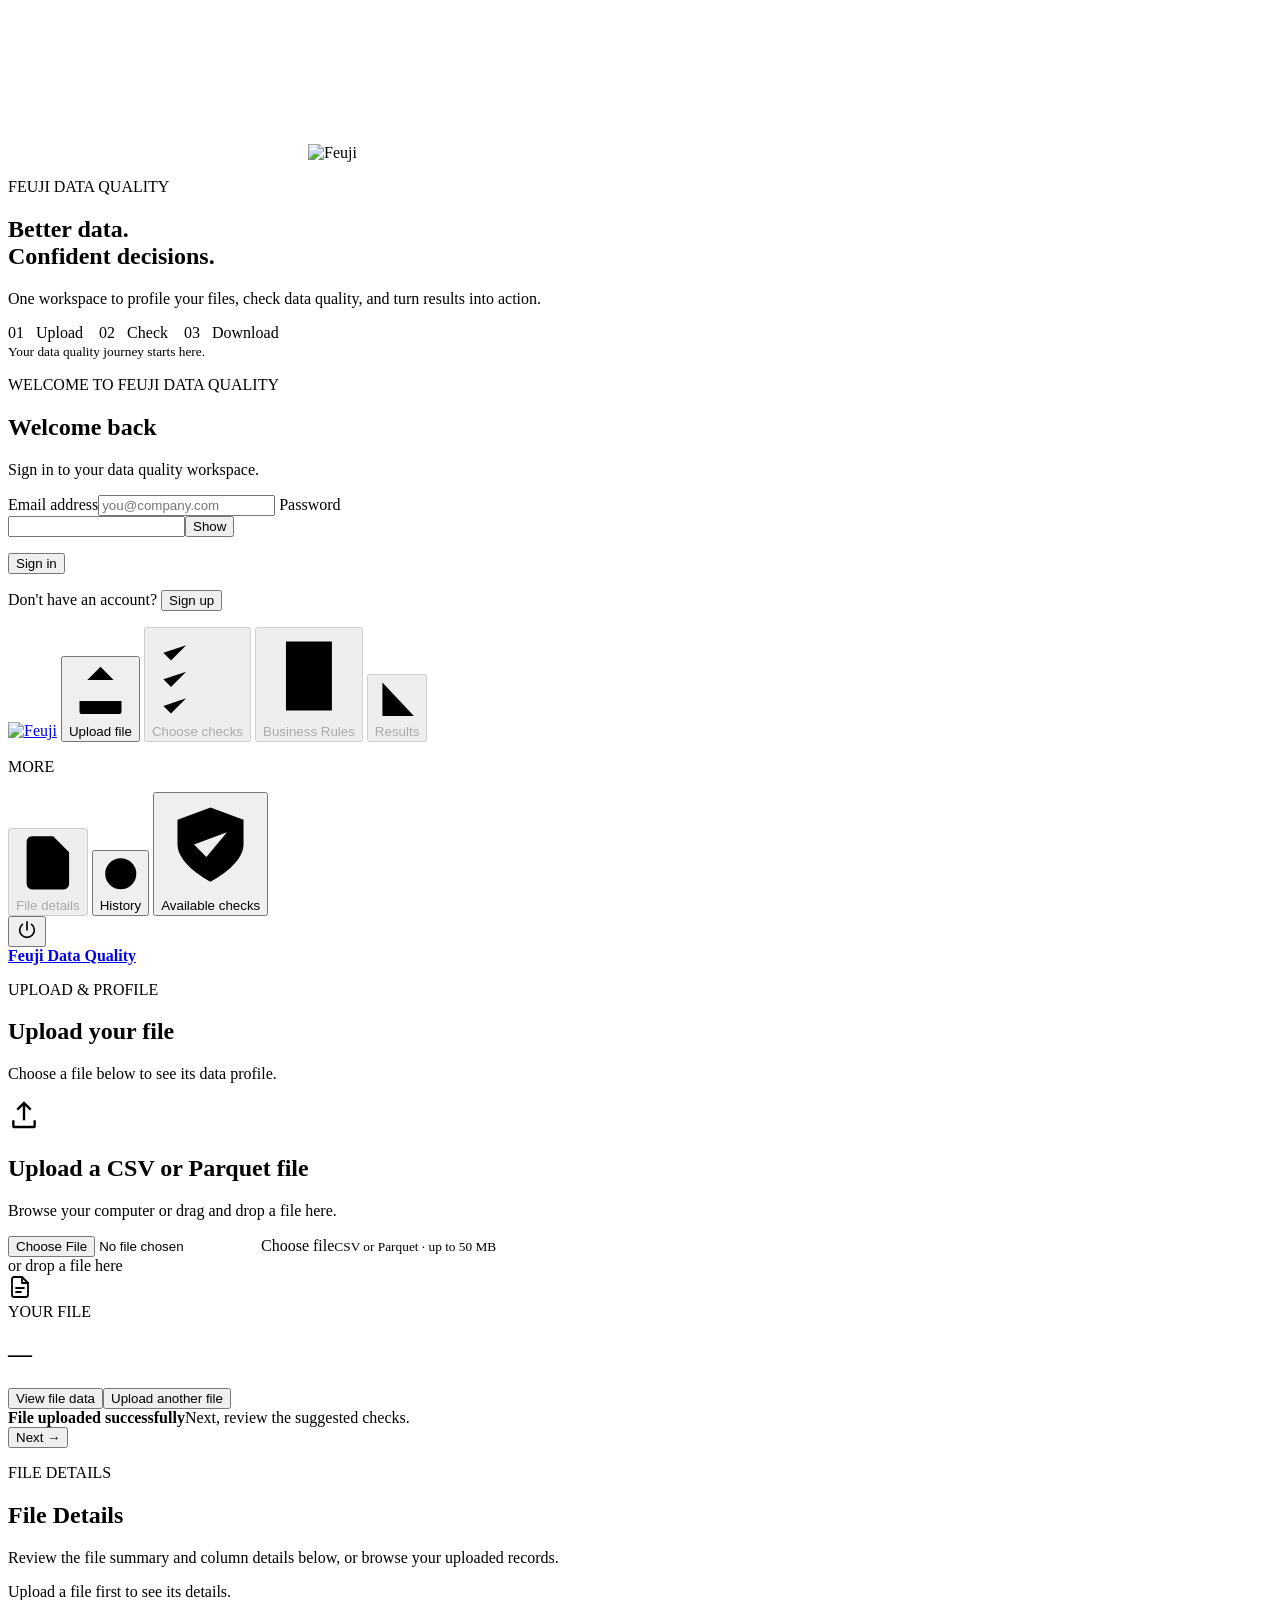
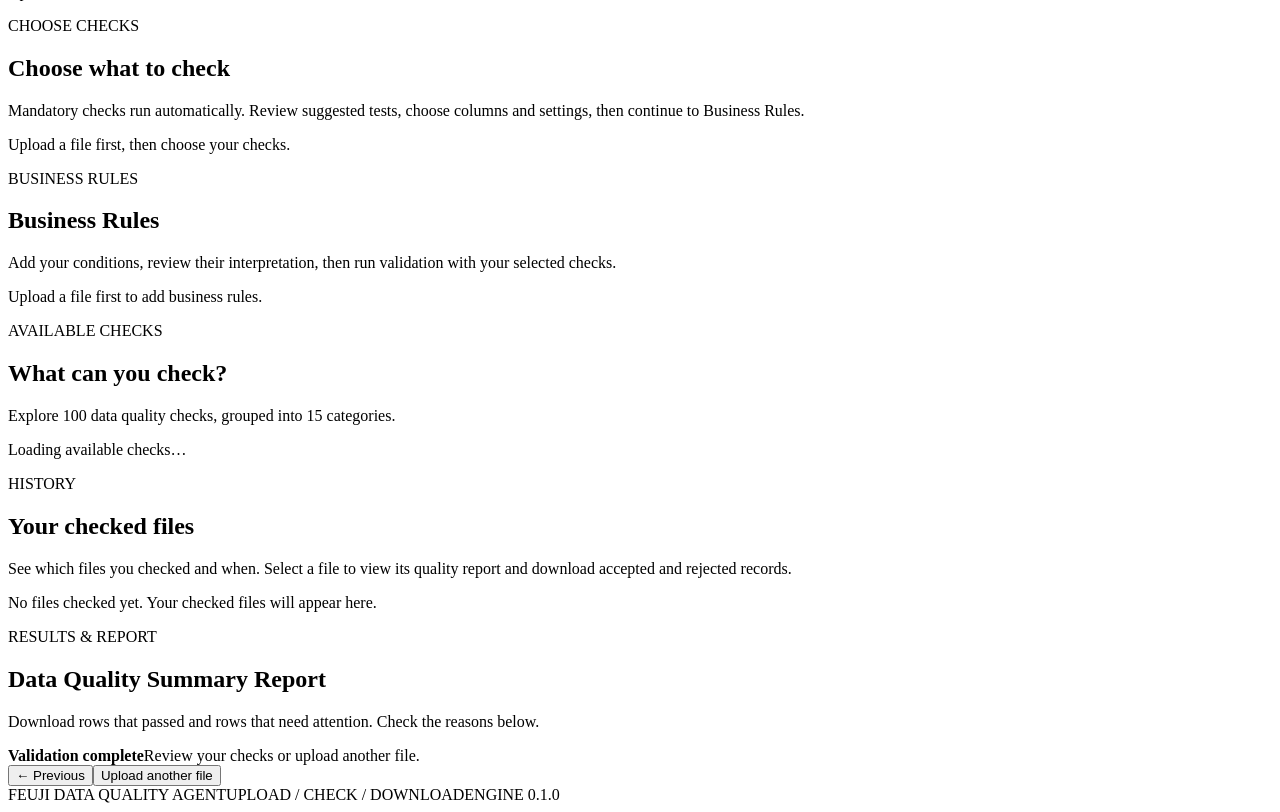
==== frontend/index.html @ 029c4f86 "Initial commit: Data Quality Agent" ====
<!doctype html>
<html lang="en">
<head>
  <meta charset="utf-8">
  <meta name="viewport" content="width=device-width, initial-scale=1">
  <meta name="theme-color" content="#F37024">
  <title>Feuji Data Quality Agent</title>
  <link rel="icon" type="image/svg+xml" href="/static/feuji-logo.svg?v=2">
  <link rel="stylesheet" href="/static/styles.css?v=ai-status-topbar-41">
</head>
<body class="auth-pending">
<section id="auth-page" class="auth-page" aria-label="Account access">
<div class="auth-story"><video class="auth-background-video" autoplay muted loop playsinline preload="metadata" aria-hidden="true" tabindex="-1"><source src="/static/Sign_in_video.mp4" type="video/mp4"></video><img src="/static/feuji-logo.svg" alt="Feuji" width="110"><div><p class="eyebrow">FEUJI DATA QUALITY</p><h1>Better data.<br>Confident decisions.</h1><p>One workspace to profile your files, check data quality, and turn results into action.</p><div class="auth-steps">01 &nbsp; Upload &nbsp;&nbsp; 02 &nbsp; Check &nbsp;&nbsp; 03 &nbsp; Download</div></div><small>Your data quality journey starts here.</small></div>
<div class="auth-panel"><div class="auth-card"><p class="eyebrow">WELCOME TO FEUJI DATA QUALITY</p><h2 id="auth-heading">Welcome back</h2><p id="auth-description">Sign in to your data quality workspace.</p>
<form id="auth-form"><div id="signup-fields" class="auth-fields" hidden><label class="">First name<input name="first_name" type="text" autocomplete="given-name" maxlength="100" required disabled></label><label class="">Last name<input name="last_name" type="text" autocomplete="family-name" maxlength="100" required disabled></label><label class="auth-wide">Company<input name="company" type="text" autocomplete="organization" maxlength="200" required disabled></label><div class="auth-wide"><div class="auth-phone-row"><label>Country code<select name="country_code" id="country-code" autocomplete="tel-country-code" disabled><option value="+91">India (+91)</option><option value="+1">US / Canada (+1)</option><option value="+44">UK (+44)</option><option value="+61">Australia (+61)</option><option value="+65">Singapore (+65)</option><option value="+971">UAE (+971)</option></select></label><label>Phone number<input name="phone" id="phone-number" type="tel" inputmode="numeric" autocomplete="tel-national" minlength="10" maxlength="10" pattern="[0-9]{10}" placeholder="9876543210" disabled></label></div></div></div>
<label>Email address<input name="email" type="email" autocomplete="username" maxlength="254" placeholder="you@company.com" required></label>
<label>Password<div class="auth-password"><input id="auth-password" name="password" type="password" autocomplete="current-password" maxlength="128" required><button id="toggle-password" type="button" aria-label="Show password">Show</button></div></label>
<small id="password-hint" hidden>Use at least 8 characters.</small><p id="auth-message" role="status" aria-live="polite"></p><button id="auth-submit" type="submit" class="button button-primary full-width">Sign in</button></form>
<p class="auth-switch"><span id="auth-switch-prompt">Don't have an account?</span> <button id="switch-auth" type="button">Sign up</button></p></div></div></section>
  <aside class="rail" aria-label="Main navigation">
    <a class="brand-mark" href="/upload-file" data-page="overview" aria-label="Feuji home"><img src="/static/feuji-logo.svg" alt="Feuji" width="70" height="32"></a>
    <button class="rail-link active" data-page="overview"><svg class="nav-icon" viewBox="0 0 24 24" aria-hidden="true" focusable="false"><path d="M12 16V3m-5 5 5-5 5 5M4 16v4a1 1 0 0 0 1 1h14a1 1 0 0 0 1-1v-4"/></svg><span>Upload file</span></button>
    <button class="rail-link" data-page="review" data-needs-file disabled><svg class="nav-icon" viewBox="0 0 24 24" aria-hidden="true" focusable="false"><path d="m3 6 2 2 4-4m-6 9 2 2 4-4m-6 9 2 2 4-4M13 6h8M13 13h8M13 20h8"/></svg><span>Choose checks</span></button>
    <button class="rail-link" data-page="business" data-needs-file disabled><svg class="nav-icon" viewBox="0 0 24 24" aria-hidden="true"><path d="M6 3h12v18H6zM9 8h6M9 12h6M9 16h4"/></svg><span>Business Rules</span></button>
    <button class="rail-link" data-page="results" data-needs-results disabled><svg class="nav-icon" viewBox="0 0 24 24" aria-hidden="true" focusable="false"><path d="M4 3v18h17M8 17v-5m5 5V8m5 9V5"/></svg><span>Results</span></button>
    <div class="nav-secondary"><p class="nav-caption">MORE</p>
      <button class="rail-link" data-page="profile" data-needs-file disabled><svg class="nav-icon" viewBox="0 0 24 24" aria-hidden="true" focusable="false"><path d="M14 2H6a2 2 0 0 0-2 2v16a2 2 0 0 0 2 2h12a2 2 0 0 0 2-2V8l-6-6Zm0 0v6h6M8 13h8M8 17h5"/></svg><span>File details</span></button>
      <button class="rail-link" data-page="history"><svg class="nav-icon" viewBox="0 0 24 24" aria-hidden="true" focusable="false"><circle cx="12" cy="12" r="9"/><path d="M12 7v5l3 2"/></svg><span>History</span></button>
      <button class="rail-link" data-page="rules"><svg class="nav-icon" viewBox="0 0 24 24" aria-hidden="true" focusable="false"><path d="m12 3 8 3v6c0 5-8 9-8 9s-8-4-8-9V6l8-3Zm-4 9 3 3 5-6"/></svg><span>Available checks</span></button>
    </div>
    <div class="rail-bottom"><span id="account-name"></span><button id="logout-button" class="sidebar-logout" type="button" aria-label="Log out" title="Log out"><svg viewBox="0 0 24 24" width="22" height="22" fill="none" stroke="currentColor" stroke-width="1.8" stroke-linecap="round" aria-hidden="true"><path d="M12 3v9M7 5.8a8 8 0 1 0 10 0"/></svg></button></div>
  </aside>

  <main class="workspace">
    <header class="topbar">
      <div class="breadcrumb"><a class="home-title-link" href="/upload-file" data-page="overview" aria-label="Feuji Data Quality — Upload file"><strong>Feuji Data Quality</strong></a></div>
      
      <span id="ai-status-dot" class="ai-status-dot" role="img" aria-label="AI is not enabled" title="AI is not enabled"></span>
    </header>
<div class="upload-processing hidden" id="agent-status" role="status" aria-live="polite" aria-atomic="true"><span id="agent-indicator" aria-hidden="true"></span><div><strong id="agent-title"></strong><p id="agent-detail"></p></div></div><section class="page active" id="page-overview" data-page-content="overview">
      <div class="page-heading"><div><p class="eyebrow">UPLOAD & PROFILE</p><h1 id="upload-heading">Upload your file</h1><p class="lede" id="upload-help">Choose a file below to see its data profile.</p></div></div>
      <div id="notice" class="notice hidden" role="status"></div>
      <div id="welcome-upload" class="upload-surface">
        <div class="upload-copy"><span class="upload-symbol" aria-hidden="true"><svg viewBox="0 0 24 24" width="32" height="32" fill="none" stroke="currentColor" stroke-width="1.8"><path d="M12 16V3m-5 5 5-5 5 5M4 16v4a1 1 0 0 0 1 1h14a1 1 0 0 0 1-1v-4"/></svg></span><div><h2>Upload a CSV or Parquet file</h2><p>Browse your computer or drag and drop a file here.</p></div></div>
        <label class="file-picker"><input id="file-input" type="file" accept=".csv,.parquet,.pq,text/csv,application/vnd.apache.parquet"><span>Choose file</span><small>CSV or Parquet · up to 50 MB</small></label>
        <div class="drop-target" id="drop-target">or drop a file here</div>
      </div>
      <div id="workspace-content" class="hidden">
        <div class="dataset-strip"><div class="dataset-icon" aria-hidden="true"><svg viewBox="0 0 24 24" width="24" height="24" fill="none" stroke="currentColor" stroke-width="1.8" stroke-linecap="round" stroke-linejoin="round" focusable="false"><path d="M14 2H6a2 2 0 0 0-2 2v16a2 2 0 0 0 2 2h12a2 2 0 0 0 2-2V8l-6-6Z"/><path d="M14 2v6h6M8 13h8M8 17h5"/></svg></div><div class="dataset-name-block"><span class="eyebrow">YOUR FILE</span><h2 id="active-dataset-name">—</h2><span id="active-dataset-source" class="muted"></span></div><div class="dataset-actions"><button class="button button-primary" id="view-file-data">View file data</button><button class="button button-quiet" id="replace-dataset">Upload another file</button></div></div>
        <div class="metric-row" id="dashboard-metrics"></div>
        <nav class="step-navigation" aria-label="Upload step navigation"><div class="step-navigation-info"><strong>File uploaded successfully</strong><span>Next, review the suggested checks.</span></div><div class="step-navigation-buttons"><button class="button button-primary" type="button" data-page="review">Next <span aria-hidden="true">&rarr;</span></button></div></nav>
      </div>
      
    </section>

    <section class="page" id="page-profile" data-page-content="profile">
      <div class="compact-heading"><div><p class="eyebrow">FILE DETAILS</p><h1>File Details</h1><p class="lede">Review the file summary and column details below, or browse your uploaded records.</p></div></div>
      <div id="profile-page-content" class="profile-page-content"><div class="empty-state">Upload a file first to see its details.</div></div>
    </section>

    <section class="page" id="page-review" data-page-content="review">
      <div class="compact-heading"><div><p class="eyebrow">CHOOSE CHECKS</p><h1>Choose what to check</h1><p class="lede">Mandatory checks run automatically. Review suggested tests, choose columns and settings, then continue to Business Rules.</p></div></div>
      <div id="review-page-content" class="review-layout"><div class="empty-state">Upload a file first, then choose your checks.</div></div>
    </section>

    <section class="page" id="page-business" data-page-content="business"><div class="compact-heading business-page-heading"><div><p class="eyebrow">BUSINESS RULES</p><h1>Business Rules</h1><p class="lede">Add your conditions, review their interpretation, then run validation with your selected checks.</p></div><div id="business-upload-slot"></div></div><div id="business-page-content"><div class="empty-state">Upload a file first to add business rules.</div></div></section>

    <section class="page" id="page-rules" data-page-content="rules">
      <div class="compact-heading"><div><p class="eyebrow">AVAILABLE CHECKS</p><h1>What can you check?</h1><p class="lede">Explore 100 data quality checks, grouped into 15 categories.</p></div></div>
      <div id="rules-page-content" class="registry-list"><div class="empty-state">Loading available checks…</div></div>
    </section>

    <section class="page" id="page-history" data-page-content="history">
      <div class="compact-heading"><div><p class="eyebrow">HISTORY</p><h1>Your checked files</h1><p class="lede">See which files you checked and when. Select a file to view its quality report and download accepted and rejected records.</p></div></div>
      <div id="history-page-content" class="history-content"><div class="empty-state">No files checked yet. Your checked files will appear here.</div></div>
    </section>

    <section class="page" id="page-results" data-page-content="results">
      <div class="compact-heading"><div><p class="eyebrow">RESULTS & REPORT</p><h1>Data Quality Summary Report</h1><p class="lede">Download rows that passed and rows that need attention. Check the reasons below.</p></div></div>
      <div id="results-page-content" class="results-content"></div>
      <nav class="step-navigation" aria-label="Results step navigation"><div class="step-navigation-info"><strong>Validation complete</strong><span>Review your checks or upload another file.</span></div><div class="step-navigation-buttons"><button class="button button-quiet" id="back-to-review" type="button"><span aria-hidden="true">&larr;</span> Previous</button><button class="button button-primary" id="start-new-upload" type="button">Upload another file</button></div></nav>
    </section>

    <footer class="page-footer"><span>FEUJI DATA QUALITY AGENT</span><span>UPLOAD / CHECK / DOWNLOAD</span><span id="footer-engine">ENGINE 0.1.0</span></footer>
  </main>
  <div class="toast" id="toast" role="status" aria-live="polite"></div>
  <script src="/static/check-catalog.js?v=19-checks-32" defer></script>
  <script src="/static/app.js?v=ai-status-topbar-41" defer></script>
  <script src="/static/auth.js?v=page-routes-24" defer></script>
</body>
</html>
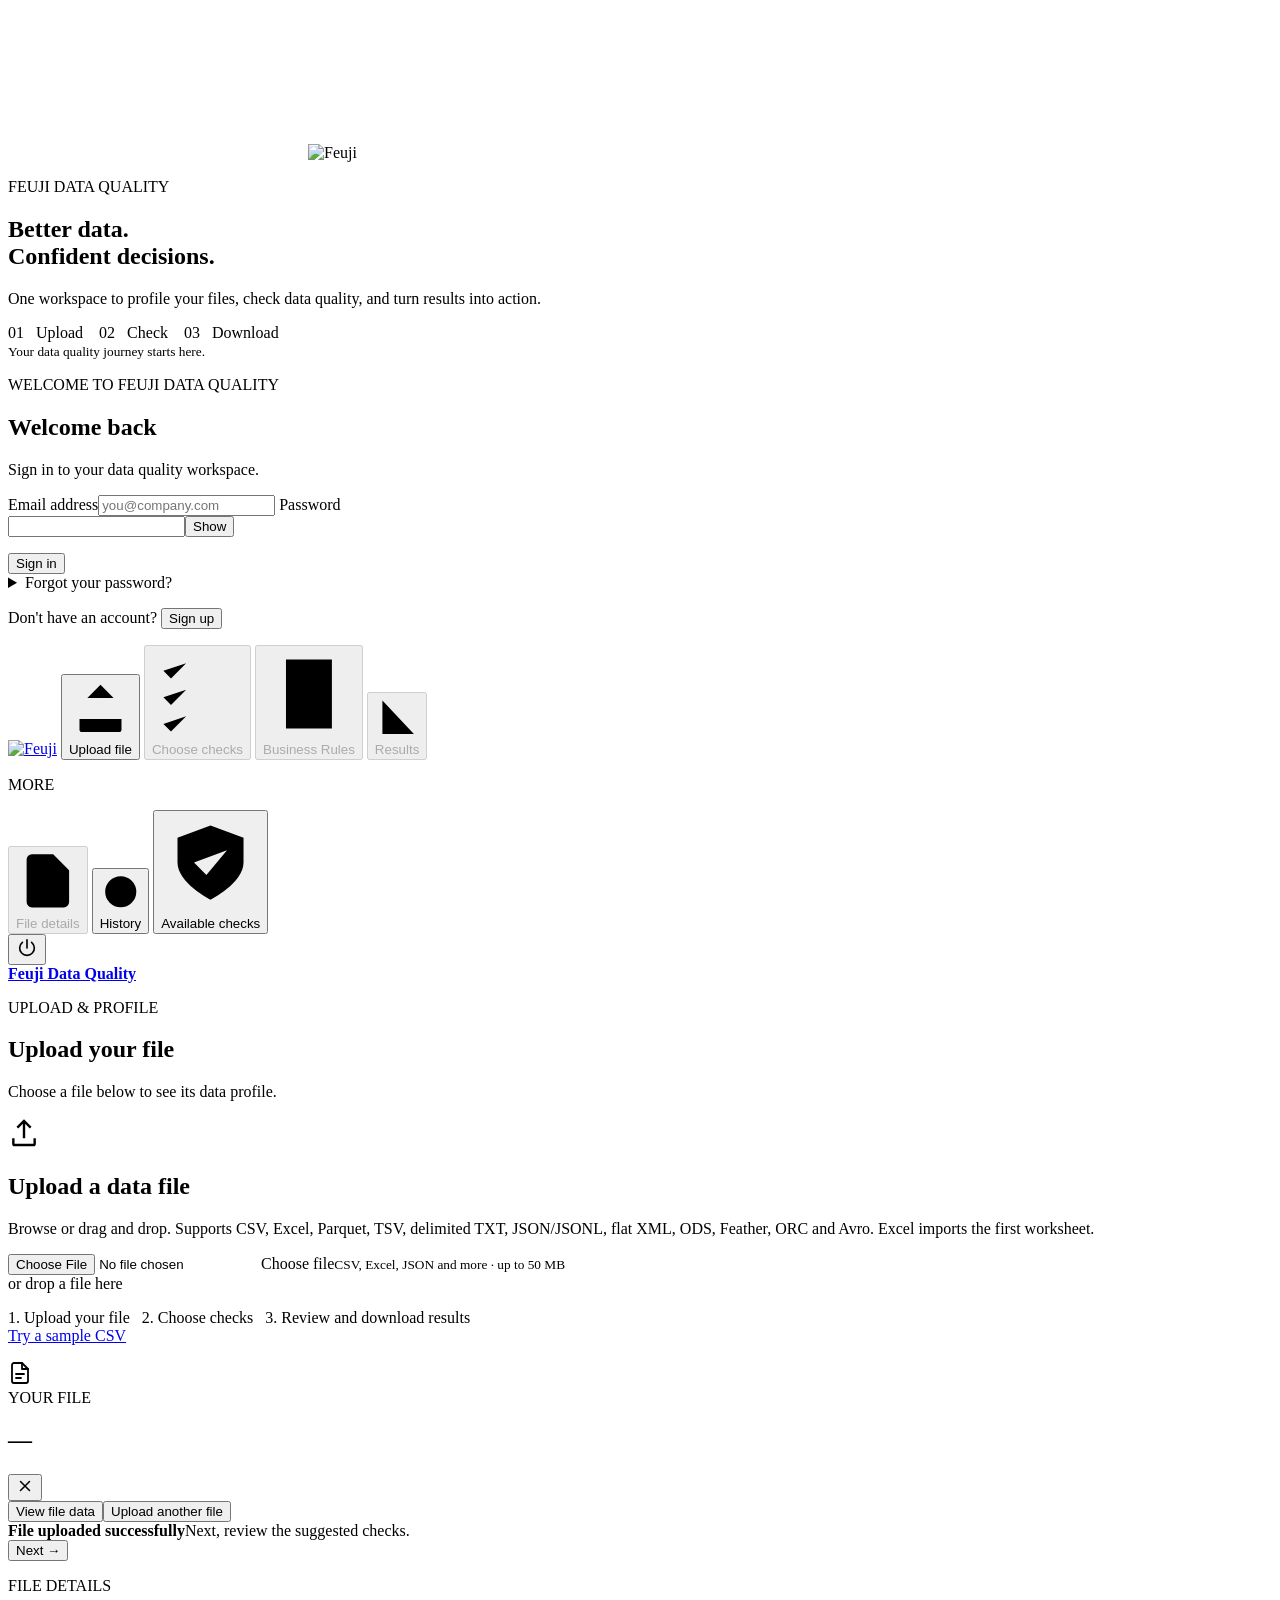
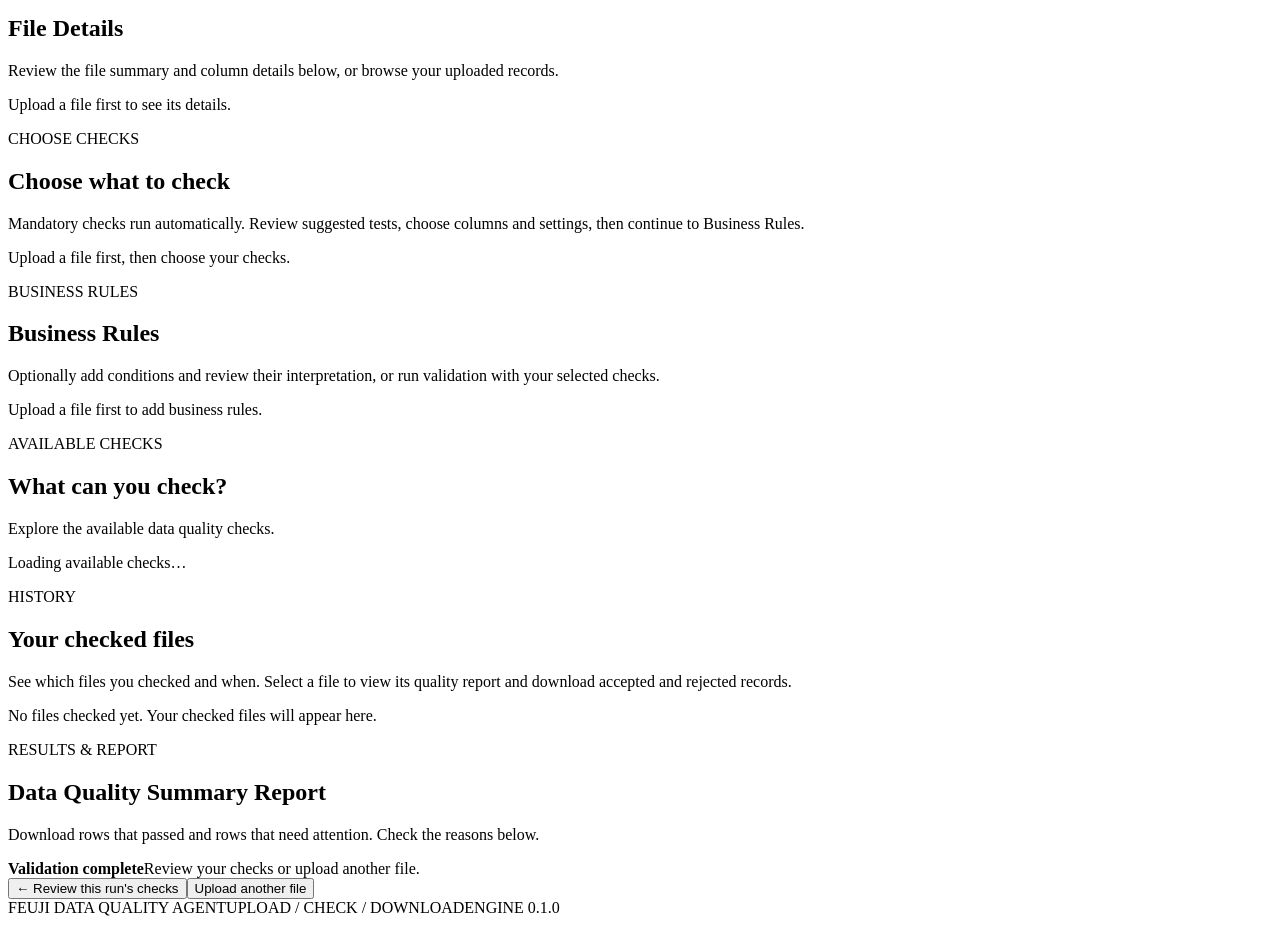
==== commit 057bf834: "Expand file inputs and business rules; improve UI and validation resilience" ====
--- a/frontend/index.html
+++ b/frontend/index.html
@@ -6,7 +6,7 @@
   <meta name="theme-color" content="#F37024">
   <title>Feuji Data Quality Agent</title>
   <link rel="icon" type="image/svg+xml" href="/static/feuji-logo.svg?v=2">
-  <link rel="stylesheet" href="/static/styles.css?v=ai-status-topbar-41">
+  <link rel="stylesheet" href="/static/styles.css?v=file-inputs-46">
 </head>
 <body class="auth-pending">
 <section id="auth-page" class="auth-page" aria-label="Account access">
@@ -16,6 +16,7 @@
 <label>Email address<input name="email" type="email" autocomplete="username" maxlength="254" placeholder="you@company.com" required></label>
 <label>Password<div class="auth-password"><input id="auth-password" name="password" type="password" autocomplete="current-password" maxlength="128" required><button id="toggle-password" type="button" aria-label="Show password">Show</button></div></label>
 <small id="password-hint" hidden>Use at least 8 characters.</small><p id="auth-message" role="status" aria-live="polite"></p><button id="auth-submit" type="submit" class="button button-primary full-width">Sign in</button></form>
+<details class="password-recovery"><summary>Forgot your password?</summary><p>Contact your workspace administrator to reset your password. After the reset, sign in with the password they provide.</p></details>
 <p class="auth-switch"><span id="auth-switch-prompt">Don't have an account?</span> <button id="switch-auth" type="button">Sign up</button></p></div></div></section>
   <aside class="rail" aria-label="Main navigation">
     <a class="brand-mark" href="/upload-file" data-page="overview" aria-label="Feuji home"><img src="/static/feuji-logo.svg" alt="Feuji" width="70" height="32"></a>
@@ -41,12 +42,12 @@
       <div class="page-heading"><div><p class="eyebrow">UPLOAD & PROFILE</p><h1 id="upload-heading">Upload your file</h1><p class="lede" id="upload-help">Choose a file below to see its data profile.</p></div></div>
       <div id="notice" class="notice hidden" role="status"></div>
       <div id="welcome-upload" class="upload-surface">
-        <div class="upload-copy"><span class="upload-symbol" aria-hidden="true"><svg viewBox="0 0 24 24" width="32" height="32" fill="none" stroke="currentColor" stroke-width="1.8"><path d="M12 16V3m-5 5 5-5 5 5M4 16v4a1 1 0 0 0 1 1h14a1 1 0 0 0 1-1v-4"/></svg></span><div><h2>Upload a CSV or Parquet file</h2><p>Browse your computer or drag and drop a file here.</p></div></div>
-        <label class="file-picker"><input id="file-input" type="file" accept=".csv,.parquet,.pq,text/csv,application/vnd.apache.parquet"><span>Choose file</span><small>CSV or Parquet · up to 50 MB</small></label>
-        <div class="drop-target" id="drop-target">or drop a file here</div>
+        <div class="upload-copy"><span class="upload-symbol" aria-hidden="true"><svg viewBox="0 0 24 24" width="32" height="32" fill="none" stroke="currentColor" stroke-width="1.8"><path d="M12 16V3m-5 5 5-5 5 5M4 16v4a1 1 0 0 0 1 1h14a1 1 0 0 0 1-1v-4"/></svg></span><div><h2>Upload a data file</h2><p>Browse or drag and drop. Supports CSV, Excel, Parquet, TSV, delimited TXT, JSON/JSONL, flat XML, ODS, Feather, ORC and Avro. Excel imports the first worksheet.</p></div></div>
+        <label class="file-picker"><input id="file-input" type="file" accept=".csv,.parquet,.pq,.tsv,.txt,.psv,.xlsx,.xls,.xlsm,.ods,.json,.jsonl,.ndjson,.xml,.feather,.arrow,.orc,.avro"><span>Choose file</span><small>CSV, Excel, JSON and more · up to 50 MB</small></label>
+        <div class="drop-target" id="drop-target">or drop a file here</div><p class="upload-guide">1. Upload your file &nbsp; 2. Choose checks &nbsp; 3. Review and download results<br><a href="/static/sample.csv" download="sample.csv">Try a sample CSV</a></p>
       </div>
       <div id="workspace-content" class="hidden">
-        <div class="dataset-strip"><div class="dataset-icon" aria-hidden="true"><svg viewBox="0 0 24 24" width="24" height="24" fill="none" stroke="currentColor" stroke-width="1.8" stroke-linecap="round" stroke-linejoin="round" focusable="false"><path d="M14 2H6a2 2 0 0 0-2 2v16a2 2 0 0 0 2 2h12a2 2 0 0 0 2-2V8l-6-6Z"/><path d="M14 2v6h6M8 13h8M8 17h5"/></svg></div><div class="dataset-name-block"><span class="eyebrow">YOUR FILE</span><h2 id="active-dataset-name">—</h2><span id="active-dataset-source" class="muted"></span></div><div class="dataset-actions"><button class="button button-primary" id="view-file-data">View file data</button><button class="button button-quiet" id="replace-dataset">Upload another file</button></div></div>
+        <div class="dataset-strip"><div class="dataset-icon" aria-hidden="true"><svg viewBox="0 0 24 24" width="24" height="24" fill="none" stroke="currentColor" stroke-width="1.8" stroke-linecap="round" stroke-linejoin="round" focusable="false"><path d="M14 2H6a2 2 0 0 0-2 2v16a2 2 0 0 0 2 2h12a2 2 0 0 0 2-2V8l-6-6Z"/><path d="M14 2v6h6M8 13h8M8 17h5"/></svg></div><div class="dataset-name-block"><span class="eyebrow">YOUR FILE</span><h2 id="active-dataset-name">—</h2><span id="active-dataset-source" class="muted"></span></div><button id="remove-dataset" class="remove-dataset" type="button" aria-label="Remove uploaded file" title="Remove uploaded file"><svg viewBox="0 0 24 24" width="18" height="18" fill="none" stroke="currentColor" stroke-width="2" stroke-linecap="round" aria-hidden="true" focusable="false"><path d="m6 6 12 12M18 6 6 18"/></svg></button><div class="dataset-actions"><button class="button button-primary" id="view-file-data">View file data</button><button class="button button-quiet" id="replace-dataset">Upload another file</button></div></div>
         <div class="metric-row" id="dashboard-metrics"></div>
         <nav class="step-navigation" aria-label="Upload step navigation"><div class="step-navigation-info"><strong>File uploaded successfully</strong><span>Next, review the suggested checks.</span></div><div class="step-navigation-buttons"><button class="button button-primary" type="button" data-page="review">Next <span aria-hidden="true">&rarr;</span></button></div></nav>
       </div>
@@ -63,10 +64,10 @@
       <div id="review-page-content" class="review-layout"><div class="empty-state">Upload a file first, then choose your checks.</div></div>
     </section>
 
-    <section class="page" id="page-business" data-page-content="business"><div class="compact-heading business-page-heading"><div><p class="eyebrow">BUSINESS RULES</p><h1>Business Rules</h1><p class="lede">Add your conditions, review their interpretation, then run validation with your selected checks.</p></div><div id="business-upload-slot"></div></div><div id="business-page-content"><div class="empty-state">Upload a file first to add business rules.</div></div></section>
+    <section class="page" id="page-business" data-page-content="business"><div class="compact-heading business-page-heading"><div><p class="eyebrow">BUSINESS RULES</p><h1>Business Rules</h1><p class="lede">Optionally add conditions and review their interpretation, or run validation with your selected checks.</p></div><div id="business-upload-slot"></div></div><div id="business-page-content"><div class="empty-state">Upload a file first to add business rules.</div></div></section>
 
     <section class="page" id="page-rules" data-page-content="rules">
-      <div class="compact-heading"><div><p class="eyebrow">AVAILABLE CHECKS</p><h1>What can you check?</h1><p class="lede">Explore 100 data quality checks, grouped into 15 categories.</p></div></div>
+      <div class="compact-heading"><div><p class="eyebrow">AVAILABLE CHECKS</p><h1>What can you check?</h1><p class="lede" id="catalog-help">Explore the available data quality checks.</p></div></div>
       <div id="rules-page-content" class="registry-list"><div class="empty-state">Loading available checks…</div></div>
     </section>
 
@@ -78,14 +79,14 @@
     <section class="page" id="page-results" data-page-content="results">
       <div class="compact-heading"><div><p class="eyebrow">RESULTS & REPORT</p><h1>Data Quality Summary Report</h1><p class="lede">Download rows that passed and rows that need attention. Check the reasons below.</p></div></div>
       <div id="results-page-content" class="results-content"></div>
-      <nav class="step-navigation" aria-label="Results step navigation"><div class="step-navigation-info"><strong>Validation complete</strong><span>Review your checks or upload another file.</span></div><div class="step-navigation-buttons"><button class="button button-quiet" id="back-to-review" type="button"><span aria-hidden="true">&larr;</span> Previous</button><button class="button button-primary" id="start-new-upload" type="button">Upload another file</button></div></nav>
+      <nav class="step-navigation" aria-label="Results step navigation"><div class="step-navigation-info"><strong>Validation complete</strong><span>Review your checks or upload another file.</span></div><div class="step-navigation-buttons"><button class="button button-quiet" id="back-to-review" type="button"><span aria-hidden="true">&larr;</span> Review this run's checks</button><button class="button button-primary" id="start-new-upload" type="button">Upload another file</button></div></nav>
     </section>
 
     <footer class="page-footer"><span>FEUJI DATA QUALITY AGENT</span><span>UPLOAD / CHECK / DOWNLOAD</span><span id="footer-engine">ENGINE 0.1.0</span></footer>
   </main>
   <div class="toast" id="toast" role="status" aria-live="polite"></div>
-  <script src="/static/check-catalog.js?v=19-checks-32" defer></script>
-  <script src="/static/app.js?v=ai-status-topbar-41" defer></script>
-  <script src="/static/auth.js?v=page-routes-24" defer></script>
+  <script src="/static/check-catalog.js?v=file-inputs-46" defer></script>
+  <script src="/static/app.js?v=file-inputs-46" defer></script>
+  <script src="/static/auth.js?v=file-inputs-46" defer></script>
 </body>
 </html>
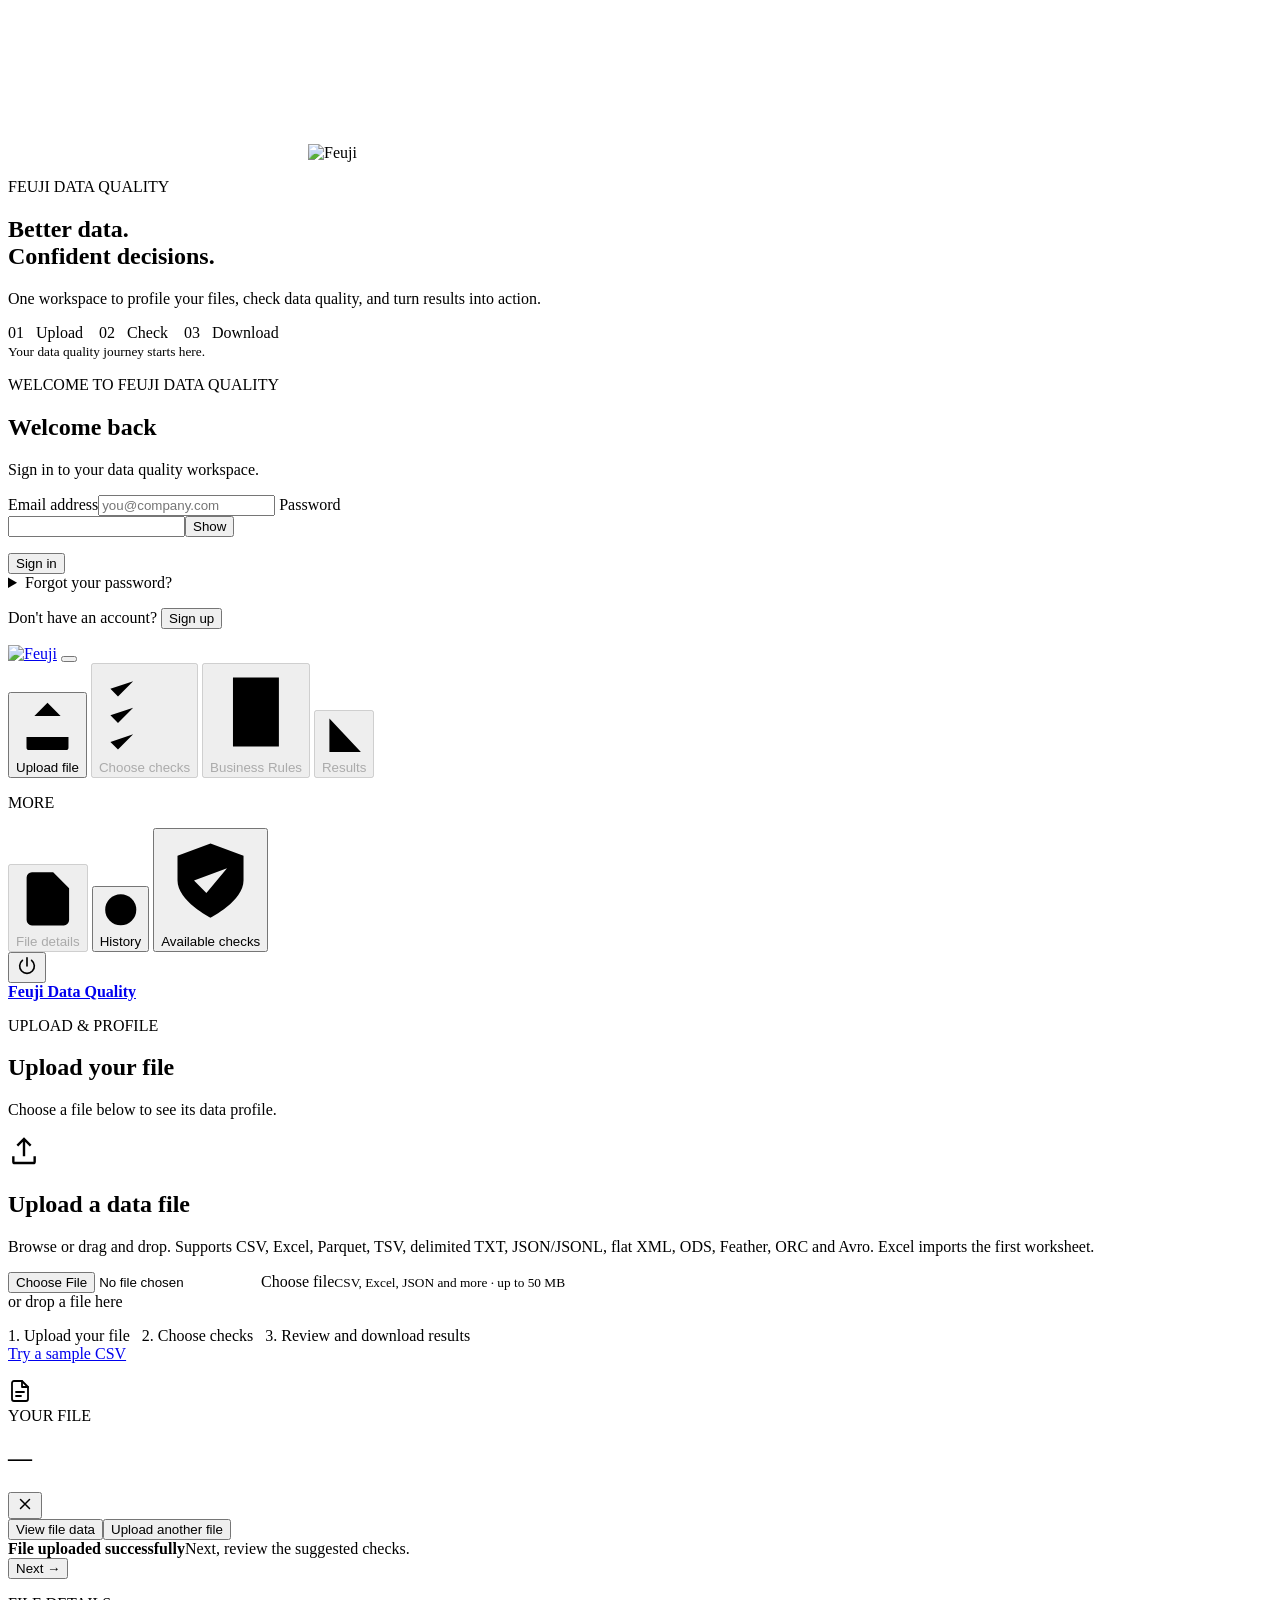
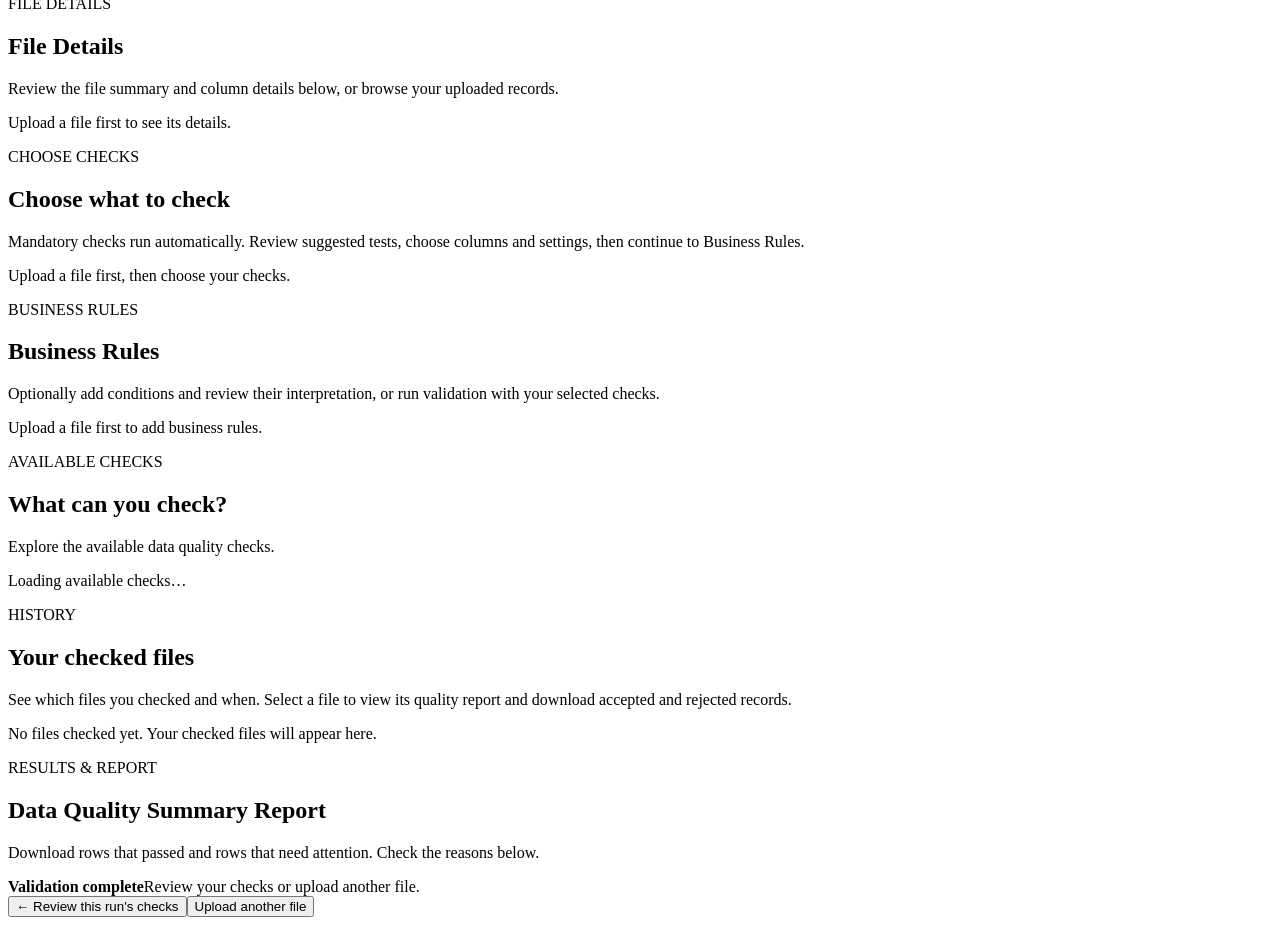
==== commit 877bb532: "Improve mobile layouts and navigation; add mobile smoke checks" ====
--- a/frontend/index.html
+++ b/frontend/index.html
@@ -6,7 +6,7 @@
   <meta name="theme-color" content="#F37024">
   <title>Feuji Data Quality Agent</title>
   <link rel="icon" type="image/svg+xml" href="/static/feuji-logo.svg?v=2">
-  <link rel="stylesheet" href="/static/styles.css?v=file-inputs-46">
+  <link rel="stylesheet" href="/static/styles.css?v=mobile-actions-54">
 </head>
 <body class="auth-pending">
 <section id="auth-page" class="auth-page" aria-label="Account access">
@@ -20,6 +20,8 @@
 <p class="auth-switch"><span id="auth-switch-prompt">Don't have an account?</span> <button id="switch-auth" type="button">Sign up</button></p></div></div></section>
   <aside class="rail" aria-label="Main navigation">
     <a class="brand-mark" href="/upload-file" data-page="overview" aria-label="Feuji home"><img src="/static/feuji-logo.svg" alt="Feuji" width="70" height="32"></a>
+    <button id="navigation-toggle" class="navigation-toggle" type="button" aria-label="Open navigation" aria-expanded="false" aria-controls="site-navigation"><span></span><span></span><span></span></button>
+    <nav id="site-navigation" aria-label="Workspace pages">
     <button class="rail-link active" data-page="overview"><svg class="nav-icon" viewBox="0 0 24 24" aria-hidden="true" focusable="false"><path d="M12 16V3m-5 5 5-5 5 5M4 16v4a1 1 0 0 0 1 1h14a1 1 0 0 0 1-1v-4"/></svg><span>Upload file</span></button>
     <button class="rail-link" data-page="review" data-needs-file disabled><svg class="nav-icon" viewBox="0 0 24 24" aria-hidden="true" focusable="false"><path d="m3 6 2 2 4-4m-6 9 2 2 4-4m-6 9 2 2 4-4M13 6h8M13 13h8M13 20h8"/></svg><span>Choose checks</span></button>
     <button class="rail-link" data-page="business" data-needs-file disabled><svg class="nav-icon" viewBox="0 0 24 24" aria-hidden="true"><path d="M6 3h12v18H6zM9 8h6M9 12h6M9 16h4"/></svg><span>Business Rules</span></button>
@@ -30,6 +32,7 @@
       <button class="rail-link" data-page="rules"><svg class="nav-icon" viewBox="0 0 24 24" aria-hidden="true" focusable="false"><path d="m12 3 8 3v6c0 5-8 9-8 9s-8-4-8-9V6l8-3Zm-4 9 3 3 5-6"/></svg><span>Available checks</span></button>
     </div>
     <div class="rail-bottom"><span id="account-name"></span><button id="logout-button" class="sidebar-logout" type="button" aria-label="Log out" title="Log out"><svg viewBox="0 0 24 24" width="22" height="22" fill="none" stroke="currentColor" stroke-width="1.8" stroke-linecap="round" aria-hidden="true"><path d="M12 3v9M7 5.8a8 8 0 1 0 10 0"/></svg></button></div>
+    </nav>
   </aside>
 
   <main class="workspace">
@@ -82,11 +85,10 @@
       <nav class="step-navigation" aria-label="Results step navigation"><div class="step-navigation-info"><strong>Validation complete</strong><span>Review your checks or upload another file.</span></div><div class="step-navigation-buttons"><button class="button button-quiet" id="back-to-review" type="button"><span aria-hidden="true">&larr;</span> Review this run's checks</button><button class="button button-primary" id="start-new-upload" type="button">Upload another file</button></div></nav>
     </section>
 
-    <footer class="page-footer"><span>FEUJI DATA QUALITY AGENT</span><span>UPLOAD / CHECK / DOWNLOAD</span><span id="footer-engine">ENGINE 0.1.0</span></footer>
   </main>
   <div class="toast" id="toast" role="status" aria-live="polite"></div>
   <script src="/static/check-catalog.js?v=file-inputs-46" defer></script>
-  <script src="/static/app.js?v=file-inputs-46" defer></script>
+  <script src="/static/app.js?v=footer-removed-54" defer></script>
   <script src="/static/auth.js?v=file-inputs-46" defer></script>
 </body>
 </html>
